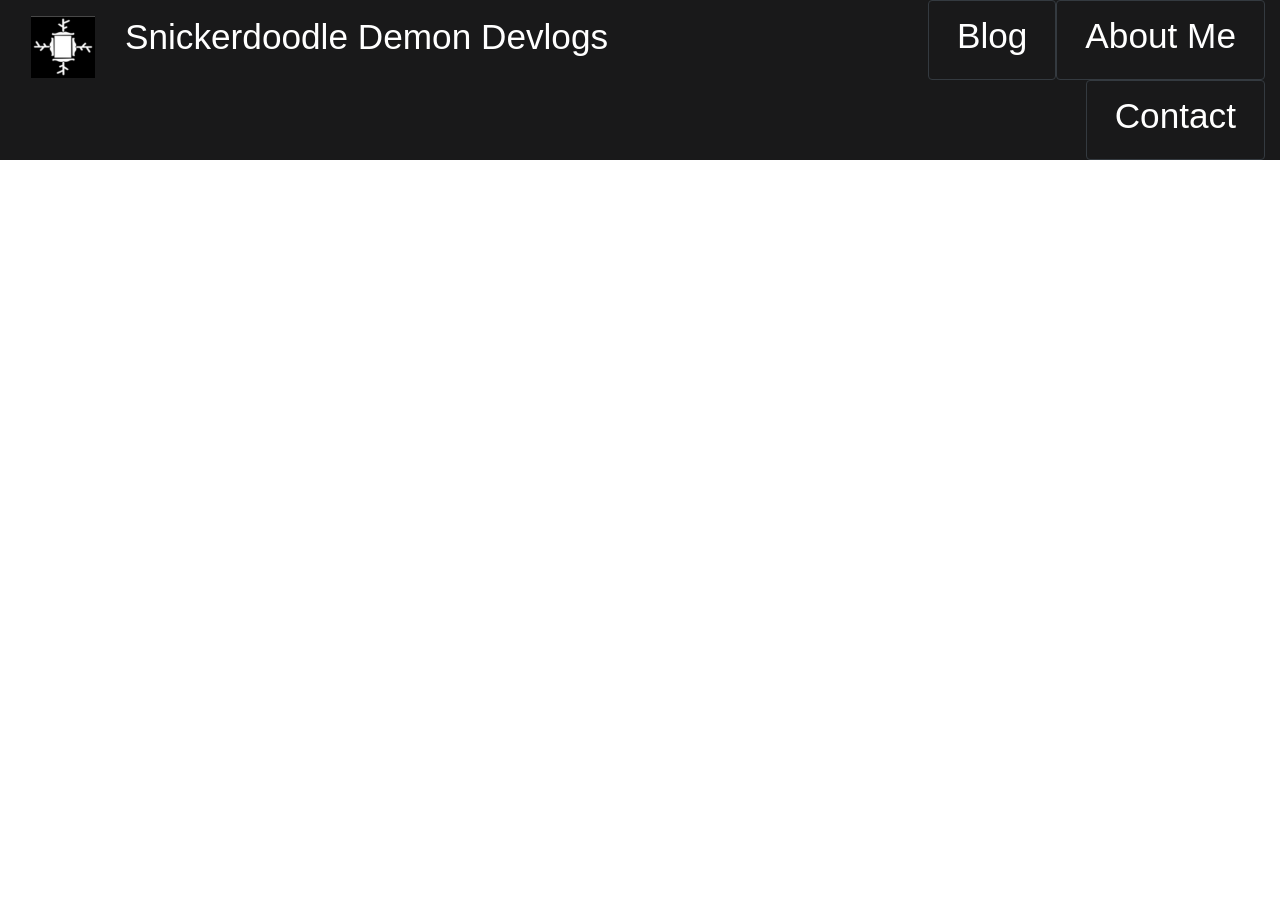
==== pages/about-me.html @ 256b8a62 "fixed the navbar... kind of" ====
<!DOCTYPE html>
<html>
  <head>
    <meta charset="UTF-8" />
    <meta name="viewport" content="width=device-width, initial-scale=1.0" />

    <!--Tab Title-->
    <title>SnickerdoodleDemon - About Me</title>

    <!-- Bootstrap CSS-->
    <link
      rel="stylesheet"
      href="https://cdn.jsdelivr.net/npm/bootstrap@4.1.3/dist/css/bootstrap.min.css"
      integrity="sha384-MCw98/SFnGE8fJT3GXwEOngsV7Zt27NXFoaoApmYm81iuXoPkFOJwJ8ERdknLPMO"
      crossorigin="anonymous"
    />

    <!--Regular CCS-->
    <link href="../style.css" rel="stylesheet" type="text/css" media="all" />
  </head>

  <body>
    <!--Bootstrap JS-->
    <script
      src="https://cdn.jsdelivr.net/npm/bootstrap@5.3.5/dist/js/bootstrap.bundle.min.js"
      integrity="sha384-k6d4wzSIapyDyv1kpU366/PK5hCdSbCRGRCMv+eplOQJWyd1fbcAu9OCUj5zNLiq"
      crossorigin="anonymous"
    ></script>

    <!--Header Section-->
    <header class="container-fluid sticky-top" style="background-color: #19191A;">
      <div class="row">
          <!--Logo and Title-->
          <div class="col-6">
              <div class="row">
                  <div id="logo" class="col-auto">
                       <a href="../index.html"><img src="../assets/my_logo.png" alt="The Alex Turner Method logo" style="max-width: 5rem; padding: 1rem 0rem 1rem 1rem;"></a>
                  </div>
                  <div id="title" class="col">
                      <h1 style="font-size: calc(1rem + 1.5vw); padding: 1rem 0rem; color: white;">Snickerdoodle Demon Devlogs</h1>
                  </div>
              </div>
          </div>
          <!--Spacer-->
          <div class="col-1"></div>
          <!--Navbar Comp-->
          <div class="col-5">
              <nav class="nav" style="justify-content: flex-end;">
                  <button type="button" class="btn btn-outline-dark"><a class="nav-link" href="./blog.html"><h2 style="font-size: calc(1rem + 1.5vw); align-items: flex-end; color: white;">Blog</h2></a></button>
                  <button type="button" class="btn btn-outline-dark"><a class="nav-link" href="./about-me.html"><h2 style="font-size: calc(1rem + 1.5vw); align-items: flex-end; color: white;">About Me</h2></a></button>
                  <button type="button" class="btn btn-outline-dark"><a class="nav-link" href="./contact.html"><h2 style="font-size: calc(1rem + 1.5vw); align-items: flex-end; color: white;">Contact</h2></a></button>
              </nav>
          </div>
      </div>
   </header>

  </body>
</html>
---- style.css ----
body {
    background-color: white;
    color: black;
    font-family: "Trebuchet MS", sans-serif;
  }
    
  #header {
    background-color: #19191A;
    color: white;
    height: 120px;
    padding: 10px;
  }
  
  #hero {
   background-image: url("./assets/hero.jpg");
   background-size: cover;
   height: 700px;
  }
  
  #intro {
    background-color: rgba(187, 108, 240, 0.5);
    padding: 50px;
    box-shadow: rgba(50, 50, 93, 0.25) 0px 30px 60px -12px inset, rgba(0, 0, 0, 0.3) 0px 18px 36px -18px inset;
  }
  
  /* 
    reasons {
    background-color: #F6F5F7;
    height: 300px;
  } */
  
  #intro2 {
    background-color: rgba(37, 176, 155, 0.6);
    padding: 50px;
    box-shadow: rgba(50, 50, 93, 0.25) 0px 30px 60px -12px inset, rgba(0, 0, 0, 0.3) 0px 18px 36px -18px inset;
  }
  
  #projects {
    background-color: #19191A;
    color: white;
    padding: 50px;
    box-shadow: rgba(50, 50, 93, 0.25) 0px 30px 60px -12px inset, rgba(0, 0, 0, 0.3) 0px 18px 36px -18px inset;
  }
  
  #latest {
    background-color: #F6F5F7;
    padding: 50px;
    box-shadow: rgba(50, 50, 93, 0.25) 0px 30px 60px -12px inset, rgba(0, 0, 0, 0.3) 0px 18px 36px -18px inset;
  }
  
  #cta {
   background-image: url("./assets/desk.jpg"); 
   background-size: cover;
   height: 300px;
   padding: 50px;
   box-shadow: rgba(50, 50, 93, 0.25) 0px 30px 60px -12px inset, rgba(0, 0, 0, 0.3) 0px 18px 36px -18px inset;
  }
  
  #footer {
    background-color: #19191A;
    color: white;
    height: 150px;
    padding: 10px;
  }
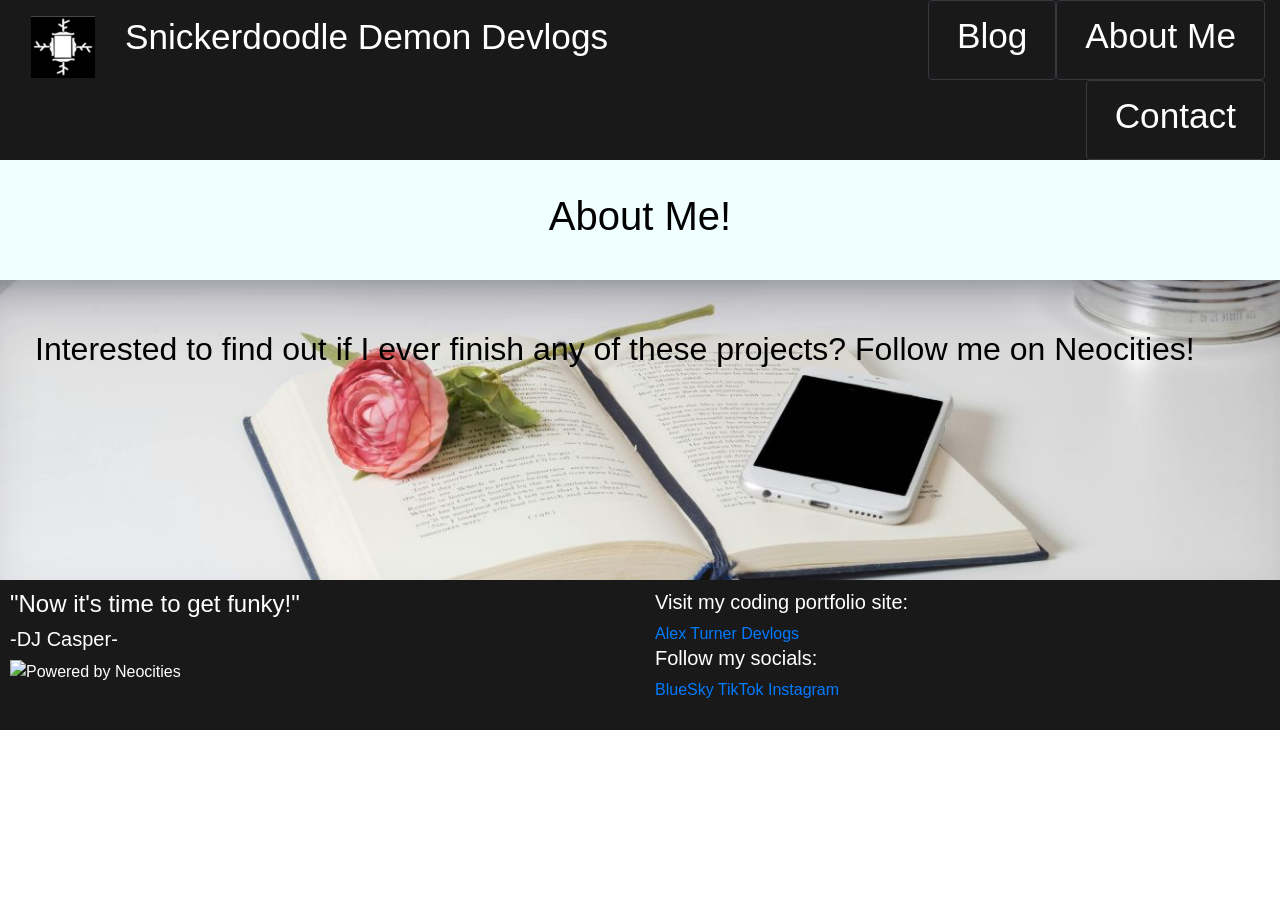
==== commit 3332c4a9: "added the header, title, cta and footer" ====
--- a/pages/about-me.html
+++ b/pages/about-me.html
@@ -52,7 +52,34 @@
               </nav>
           </div>
       </div>
-   </header>
+    </header>
+
+    <!--Page Title-->
+    <section id="aboutme-title" style="background-color: azure; color: black; display: flex; justify-content: center; padding: 2rem;">
+      <h1>About Me!</h1>
+    </section>
+
+    <!--Call to Action Section-->
+    <div id="cta" class="row">
+      <h2>Interested to find out if I ever finish any of these projects? Follow me on Neocities!</h2>
+    </div>
+  
+    <!--Footer-->
+    <footer class="row" id="footer">
+      <div id="quote" class="col">
+        <h4>"Now it's time to get funky!"</h4>
+        <h5>-DJ Casper-</h5>
+        <img src="./assets/neocities_logo.png" alt="Powered by Neocities" />
+      </div>
+      <div id="links" class="col">
+        <h5>Visit my coding portfolio site:</h5>
+        <a href="https://renrutardnaxela.github.io/Alex-Turner-Portfolio-Website/" target="_blank">Alex Turner Devlogs</a>
+        <h5>Follow my socials:</h5>
+          <a href="./pages/not_found.html" target="_blank">BlueSky</a>
+          <a href="./pages/not_found.html" target="_blank">TikTok</a>
+          <a href="./pages/not_found.html" target="_blank">Instagram</a>
+      </div>
+    </footer>
 
   </body>
 </html>
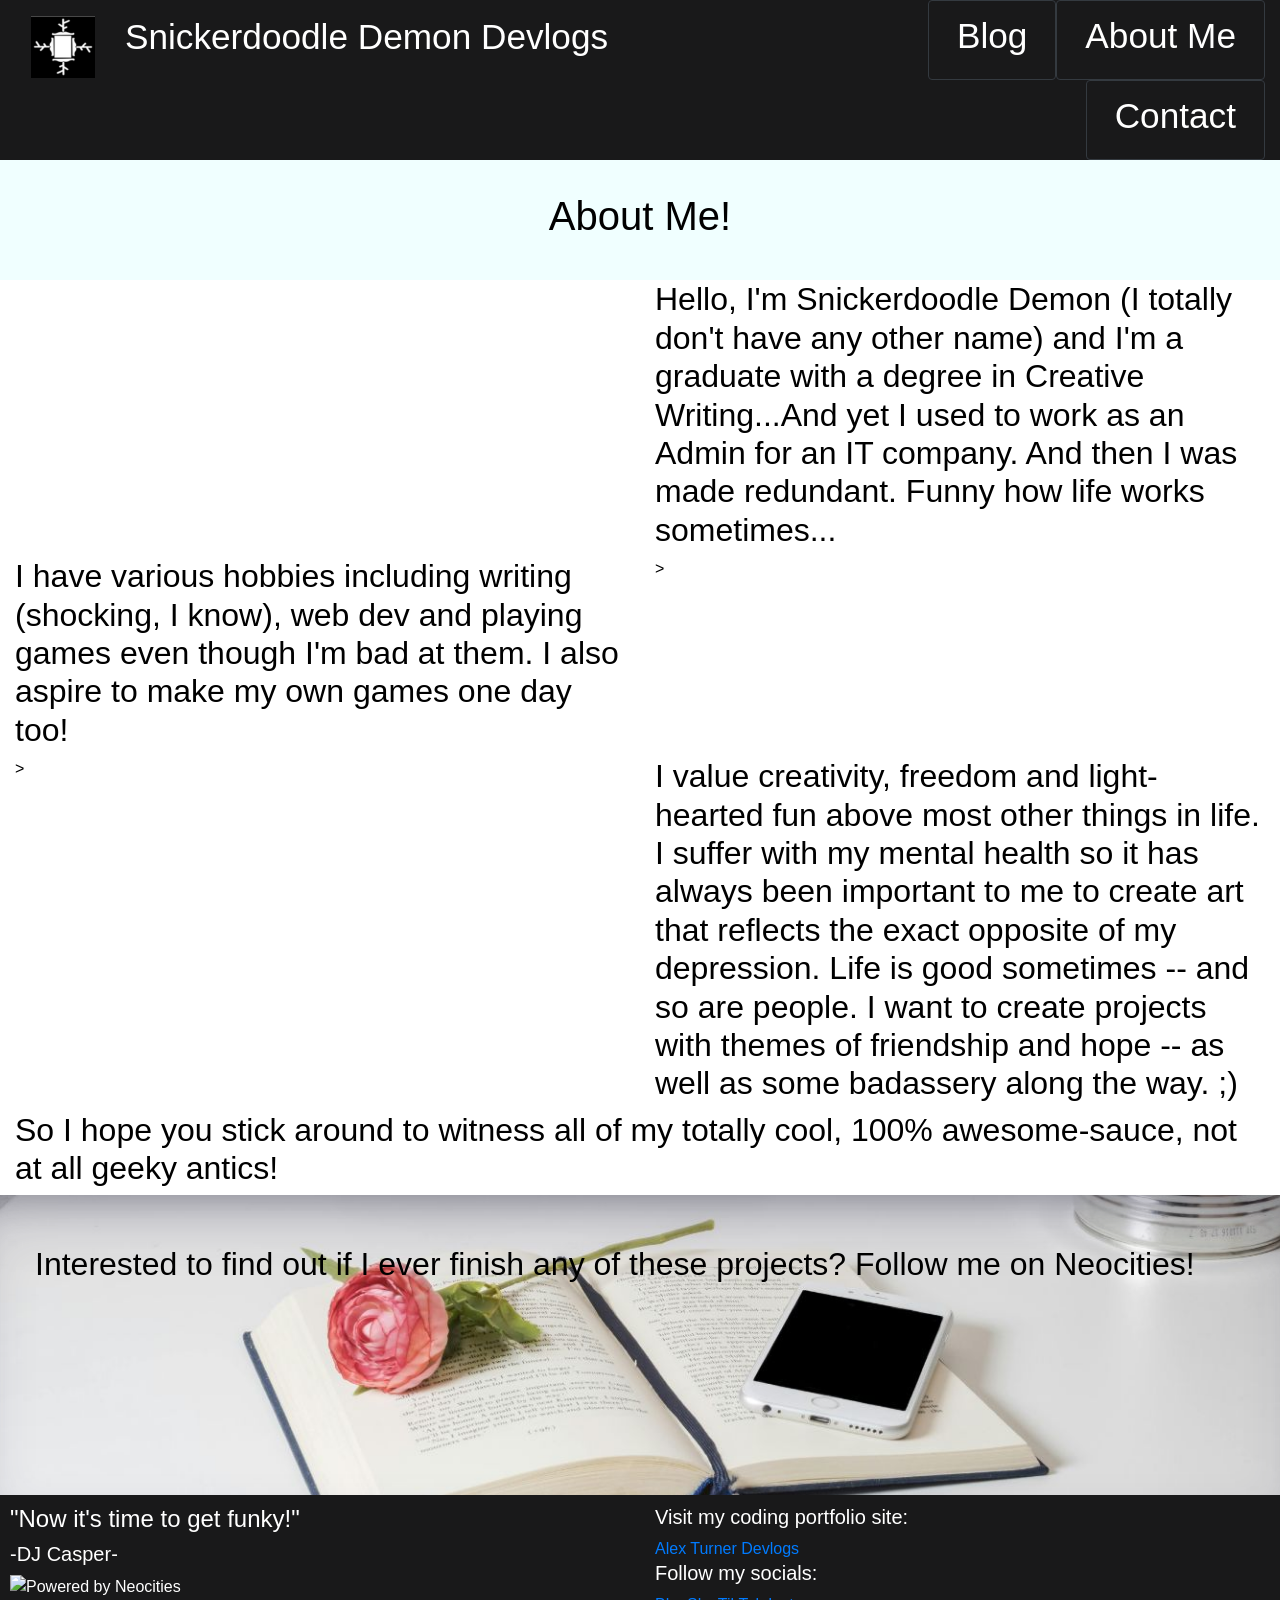
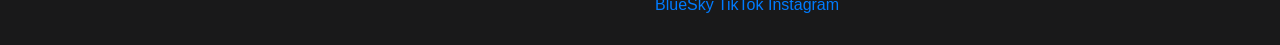
==== commit 7a98d77f: "i added the copy to the about me page" ====
--- a/pages/about-me.html
+++ b/pages/about-me.html
@@ -59,6 +59,38 @@
       <h1>About Me!</h1>
     </section>
 
+    <main class="container-fluid">
+      <div class="row">
+        <div class="col">
+          <img />
+        </div>
+        <div class="col">
+          <h2>Hello, I'm Snickerdoodle Demon (I totally don't have any other name) and I'm a graduate with a degree in Creative Writing...And yet I used to work as an Admin for an IT company. And then I was made redundant. Funny how life works sometimes...</h2>
+        </div>
+      </div>
+      <div class="row">
+        <div class="col">
+          <h2>I have various hobbies including writing (shocking, I know), web dev and playing games even though I'm bad at them. I also aspire to make my own games one day too!</h2>
+        </div>
+        <div class="col">
+          <!--BG Img-->>
+        </div>
+      </div>
+      <div class="row">
+        <div class="col">
+          <!--BG Img-->>
+        </div>
+        <div class="col">
+          <h2>I value creativity, freedom and light-hearted fun above most other things in life. I suffer with my mental health so it has always been important to me to create art that reflects the exact opposite of my depression. Life is good sometimes -- and so are people. I want to create projects with themes of friendship and hope -- as well as some badassery along the way. ;)</h2>
+        </div>
+      </div>
+      <div class="row">
+        <div class="col">
+          <h2>So I hope you stick around to witness all of my totally cool, 100% awesome-sauce, not at all geeky antics!</h2>
+        </div>
+      </div>
+    </main>
+
     <!--Call to Action Section-->
     <div id="cta" class="row">
       <h2>Interested to find out if I ever finish any of these projects? Follow me on Neocities!</h2>
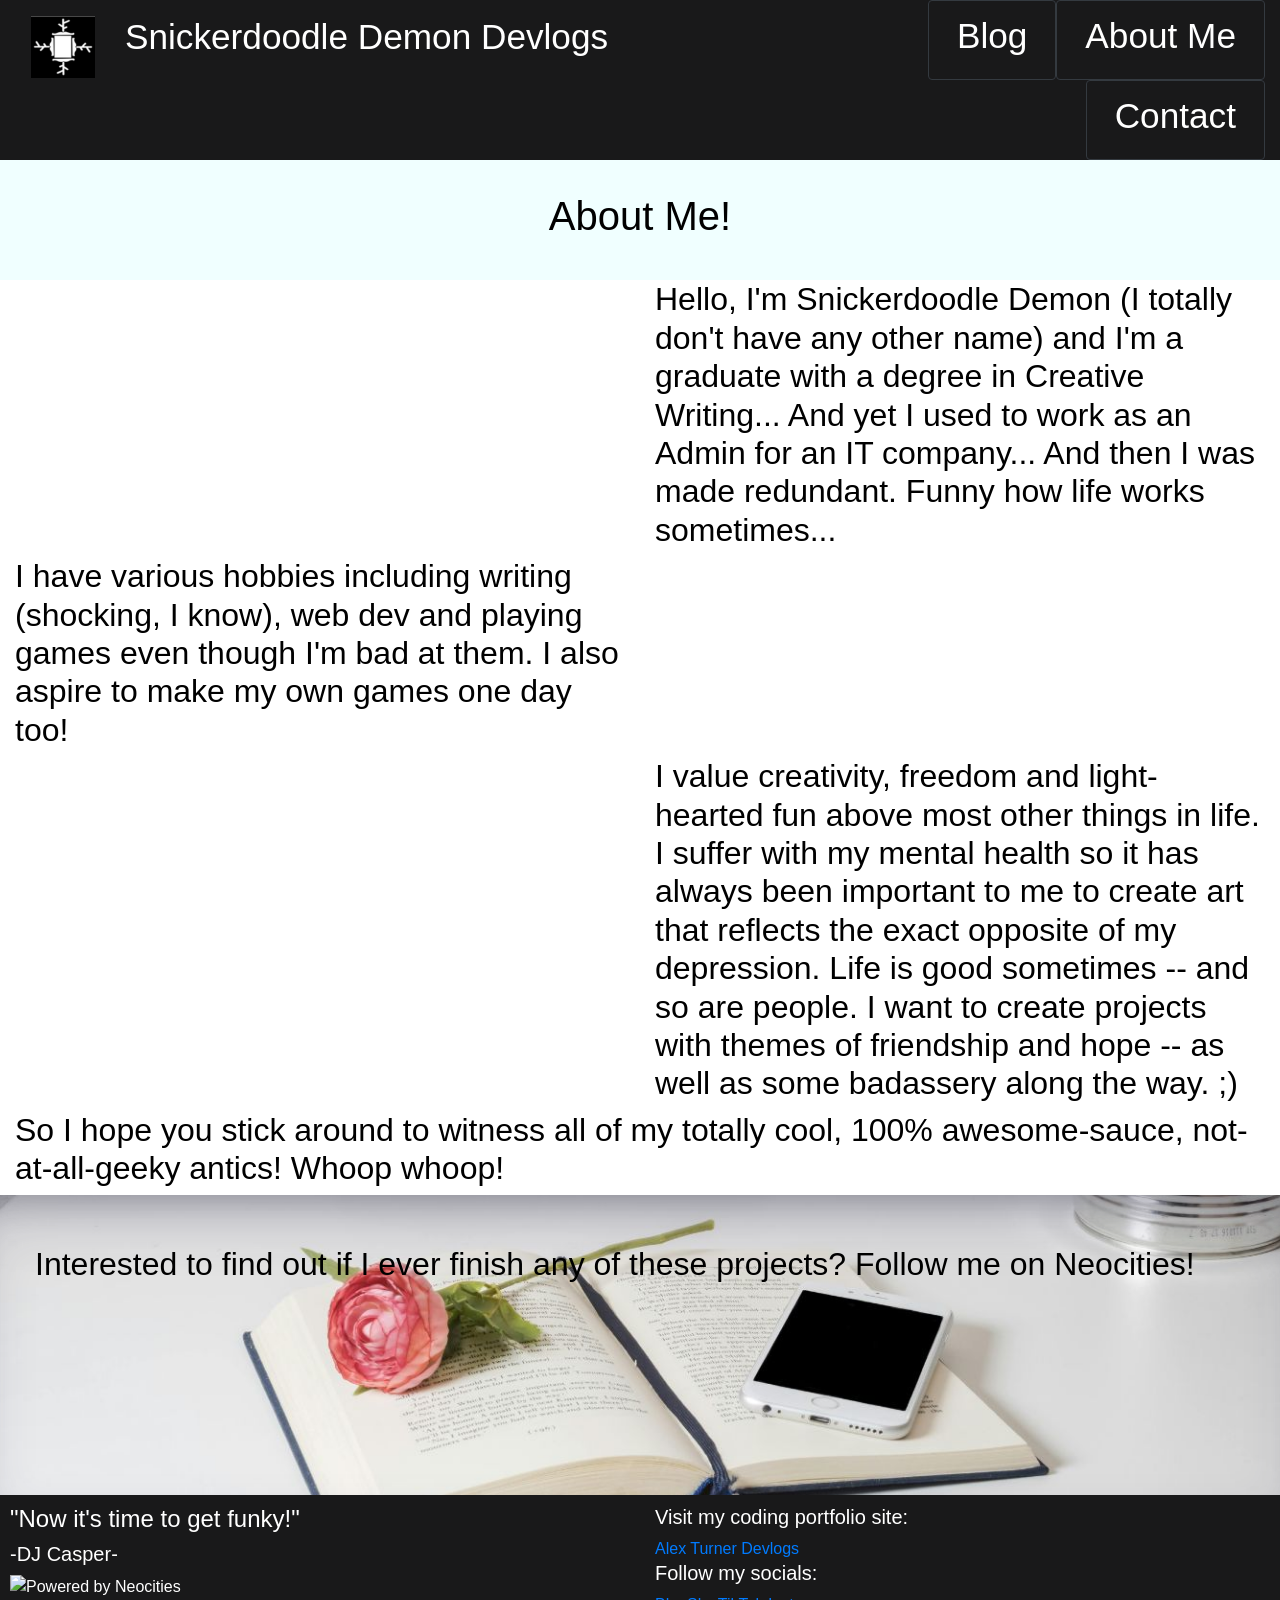
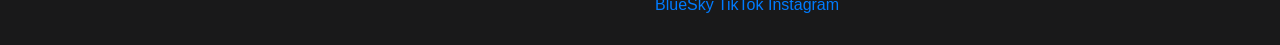
==== commit e9ceefda: "edited the copy" ====
--- a/pages/about-me.html
+++ b/pages/about-me.html
@@ -65,7 +65,7 @@
           <img />
         </div>
         <div class="col">
-          <h2>Hello, I'm Snickerdoodle Demon (I totally don't have any other name) and I'm a graduate with a degree in Creative Writing...And yet I used to work as an Admin for an IT company. And then I was made redundant. Funny how life works sometimes...</h2>
+          <h2>Hello, I'm Snickerdoodle Demon (I totally don't have any other name) and I'm a graduate with a degree in Creative Writing... And yet I used to work as an Admin for an IT company... And then I was made redundant. Funny how life works sometimes...</h2>
         </div>
       </div>
       <div class="row">
@@ -73,12 +73,12 @@
           <h2>I have various hobbies including writing (shocking, I know), web dev and playing games even though I'm bad at them. I also aspire to make my own games one day too!</h2>
         </div>
         <div class="col">
-          <!--BG Img-->>
+          <!--BG Img-->
         </div>
       </div>
       <div class="row">
         <div class="col">
-          <!--BG Img-->>
+          <!--BG Img-->
         </div>
         <div class="col">
           <h2>I value creativity, freedom and light-hearted fun above most other things in life. I suffer with my mental health so it has always been important to me to create art that reflects the exact opposite of my depression. Life is good sometimes -- and so are people. I want to create projects with themes of friendship and hope -- as well as some badassery along the way. ;)</h2>
@@ -86,7 +86,7 @@
       </div>
       <div class="row">
         <div class="col">
-          <h2>So I hope you stick around to witness all of my totally cool, 100% awesome-sauce, not at all geeky antics!</h2>
+          <h2>So I hope you stick around to witness all of my totally cool, 100% awesome-sauce, not-at-all-geeky antics! Whoop whoop!</h2>
         </div>
       </div>
     </main>
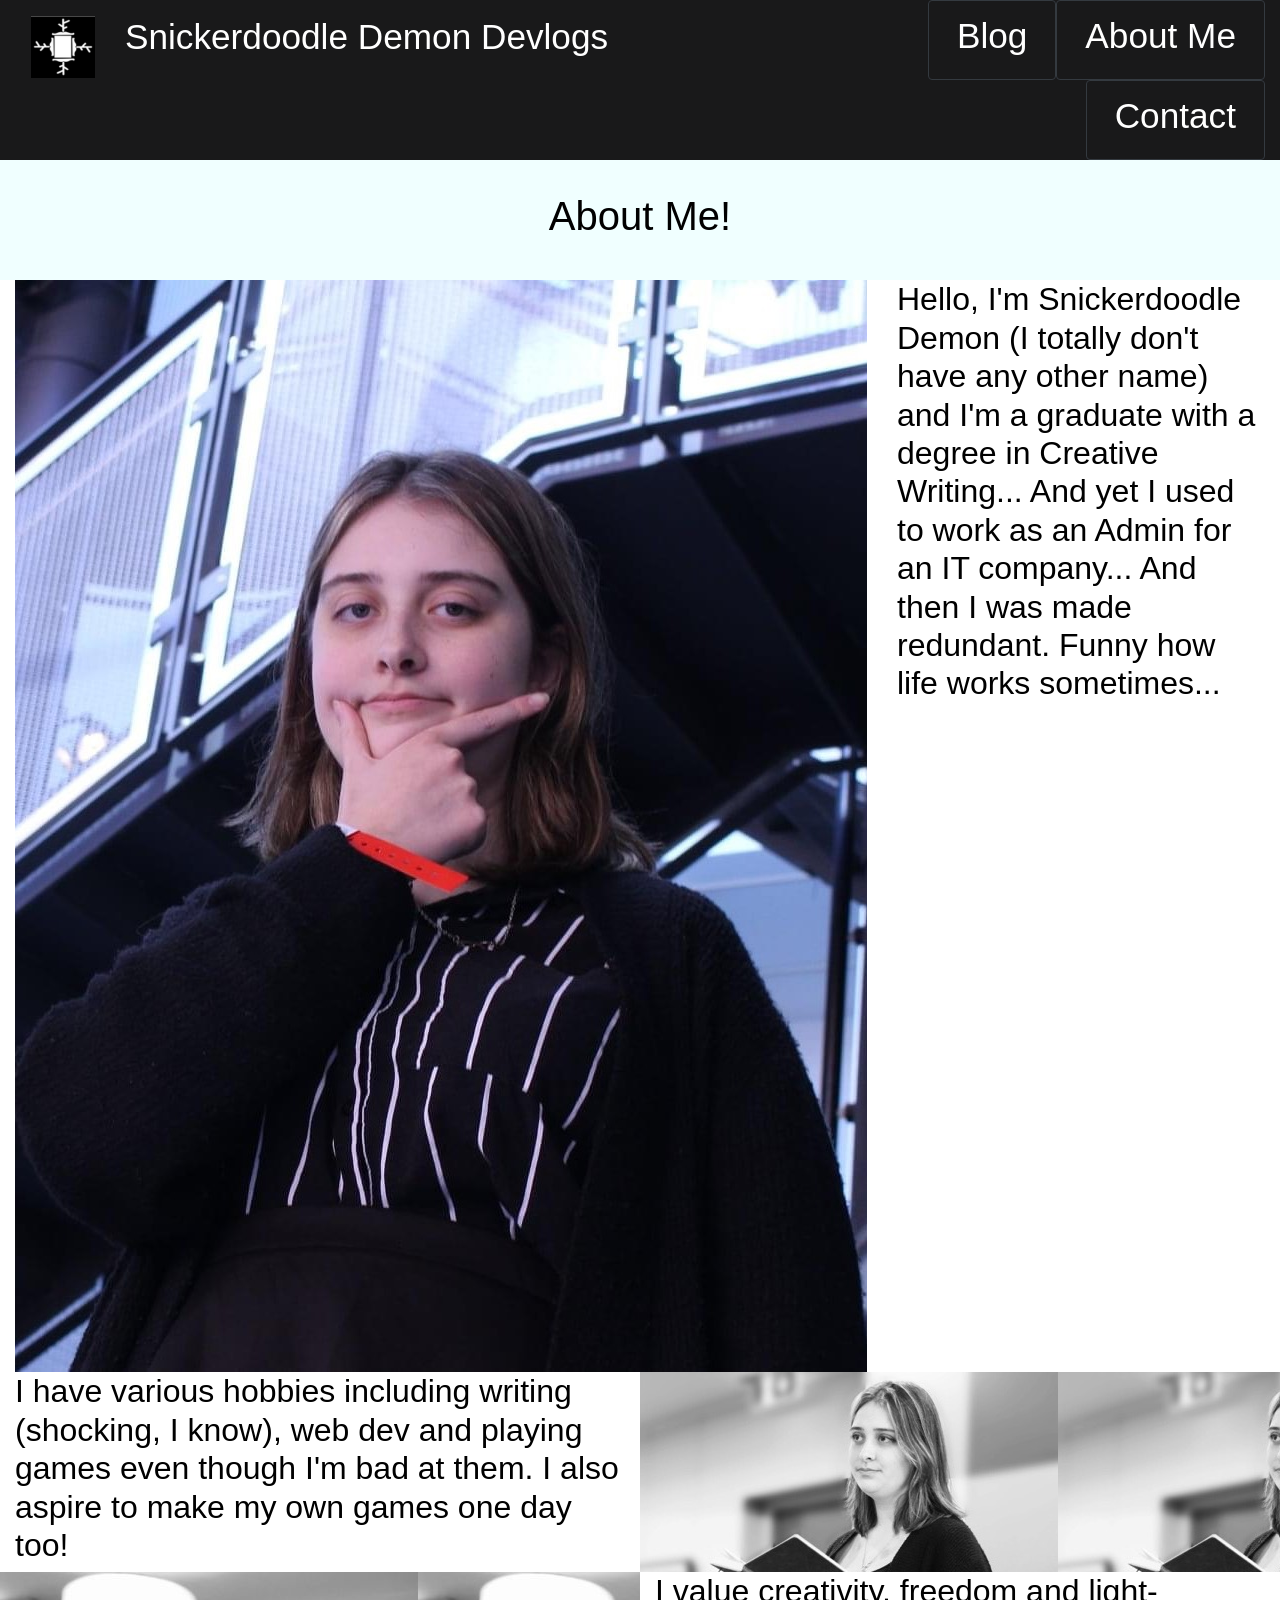
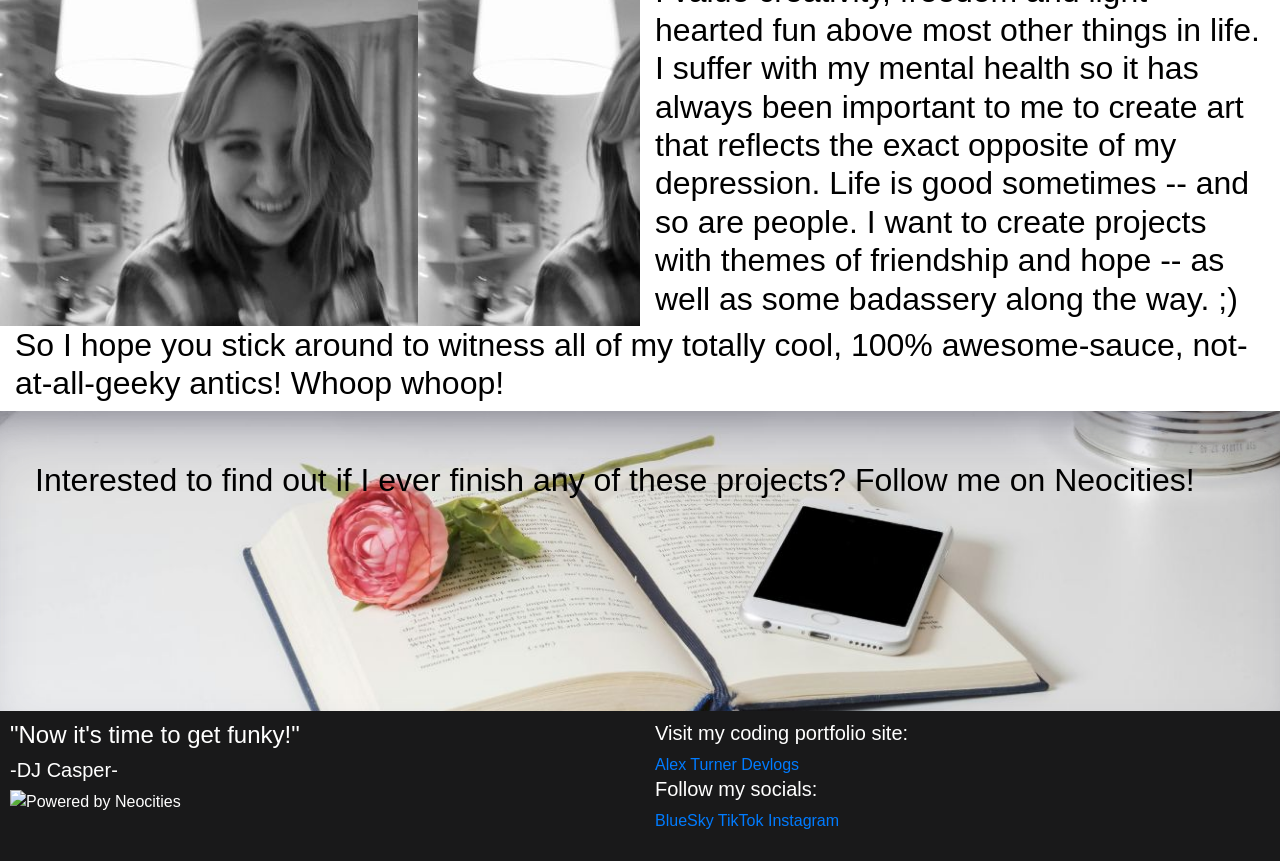
==== commit c6666ec6: "added the images to the about me page" ====
--- a/pages/about-me.html
+++ b/pages/about-me.html
@@ -62,7 +62,7 @@
     <main class="container-fluid">
       <div class="row">
         <div class="col">
-          <img />
+          <img src="../assets/alex3.JPG" alt="Alex making a funny face and pose"/>
         </div>
         <div class="col">
           <h2>Hello, I'm Snickerdoodle Demon (I totally don't have any other name) and I'm a graduate with a degree in Creative Writing... And yet I used to work as an Admin for an IT company... And then I was made redundant. Funny how life works sometimes...</h2>
@@ -72,12 +72,12 @@
         <div class="col">
           <h2>I have various hobbies including writing (shocking, I know), web dev and playing games even though I'm bad at them. I also aspire to make my own games one day too!</h2>
         </div>
-        <div class="col">
+        <div class="col" style="background-image: url(../assets/alex1.jpeg);">
           <!--BG Img-->
         </div>
       </div>
       <div class="row">
-        <div class="col">
+        <div class="col" style="background-image: url(../assets/alex2.jpg);">
           <!--BG Img-->
         </div>
         <div class="col">
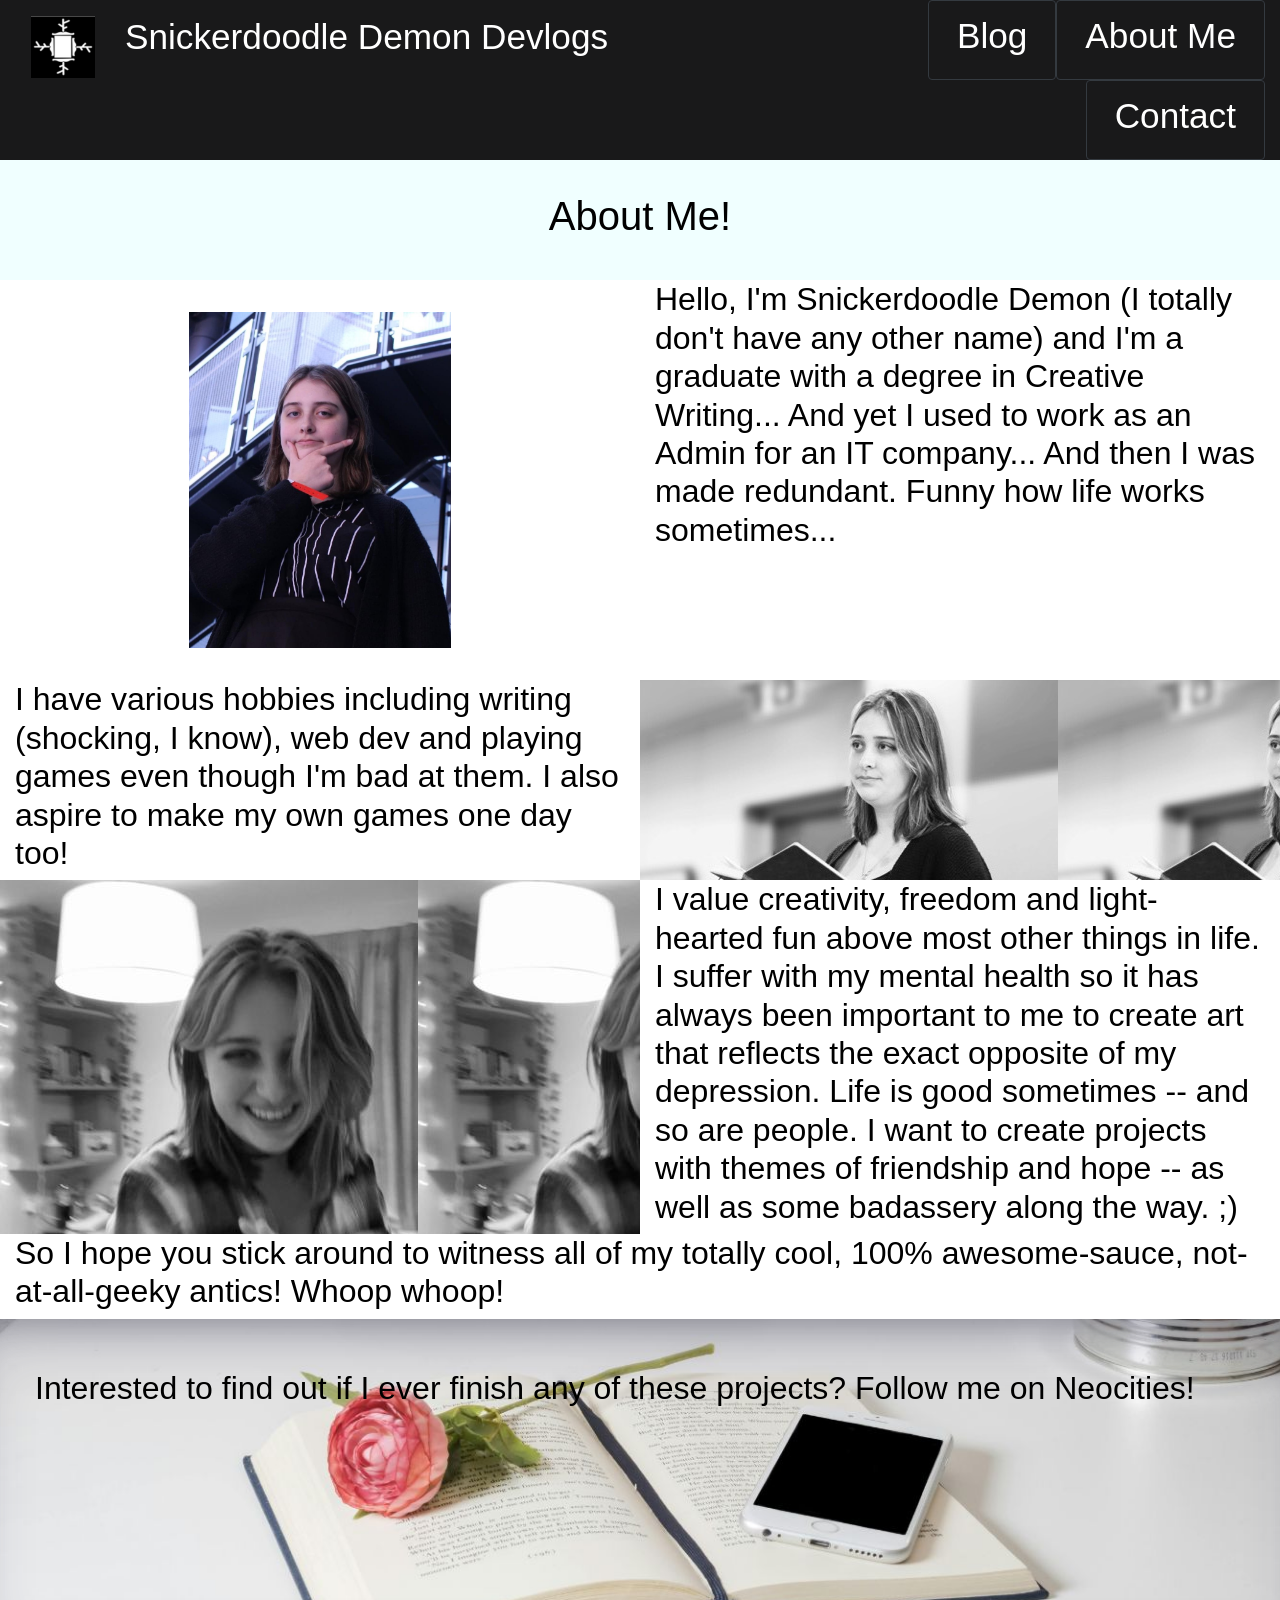
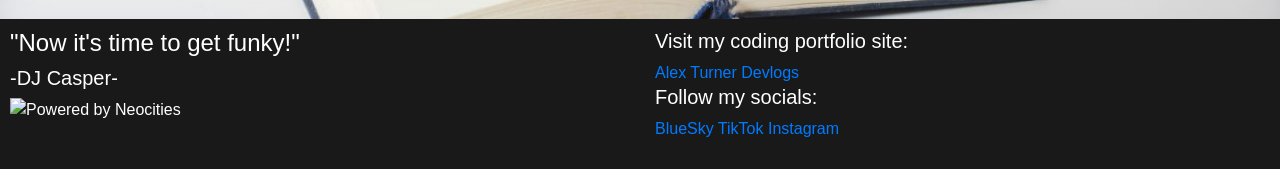
==== commit 6917899b: "adjusted the positioning of the first image" ====
--- a/pages/about-me.html
+++ b/pages/about-me.html
@@ -61,8 +61,8 @@
 
     <main class="container-fluid">
       <div class="row">
-        <div class="col">
-          <img src="../assets/alex3.JPG" alt="Alex making a funny face and pose"/>
+        <div class="col" style="display: flex; justify-content: center;">
+          <img style="height: 25rem; padding: 2rem;" src="../assets/alex3.JPG" alt="Alex making a funny face and posing"/>
         </div>
         <div class="col">
           <h2>Hello, I'm Snickerdoodle Demon (I totally don't have any other name) and I'm a graduate with a degree in Creative Writing... And yet I used to work as an Admin for an IT company... And then I was made redundant. Funny how life works sometimes...</h2>
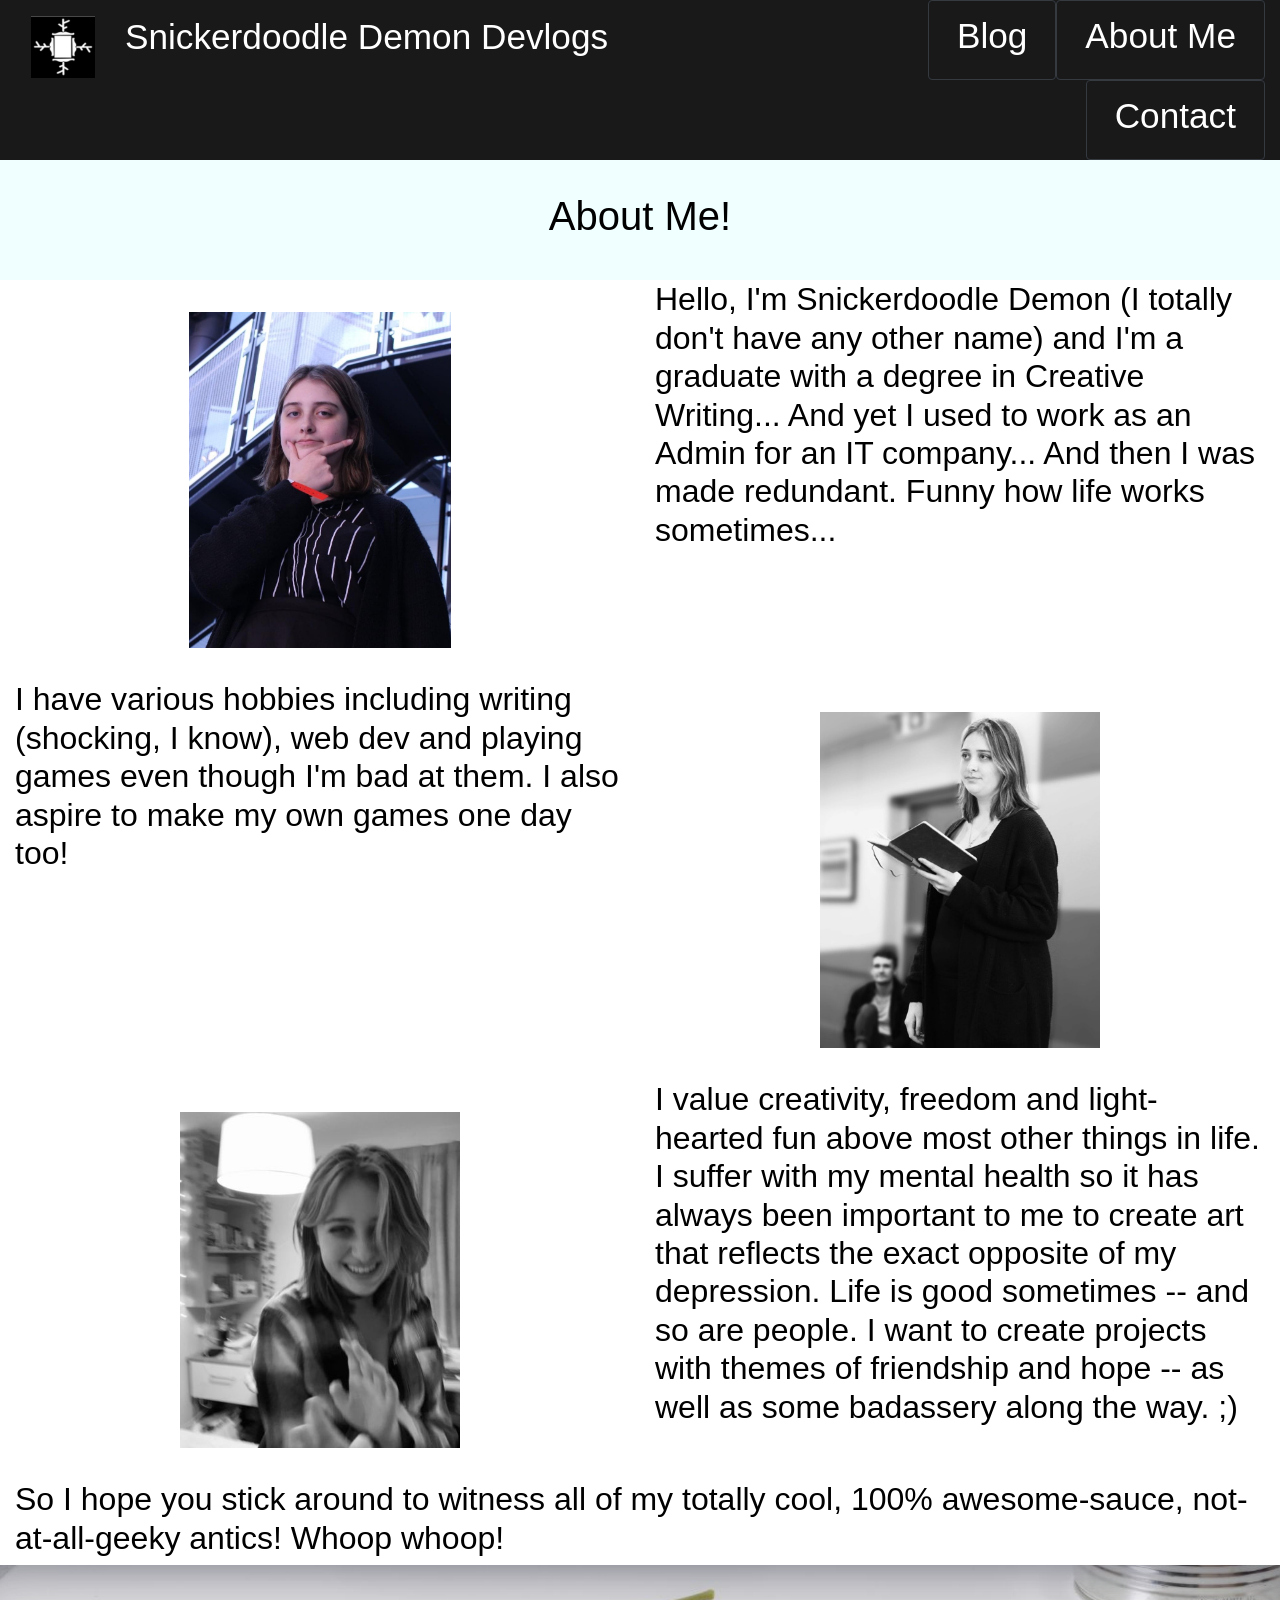
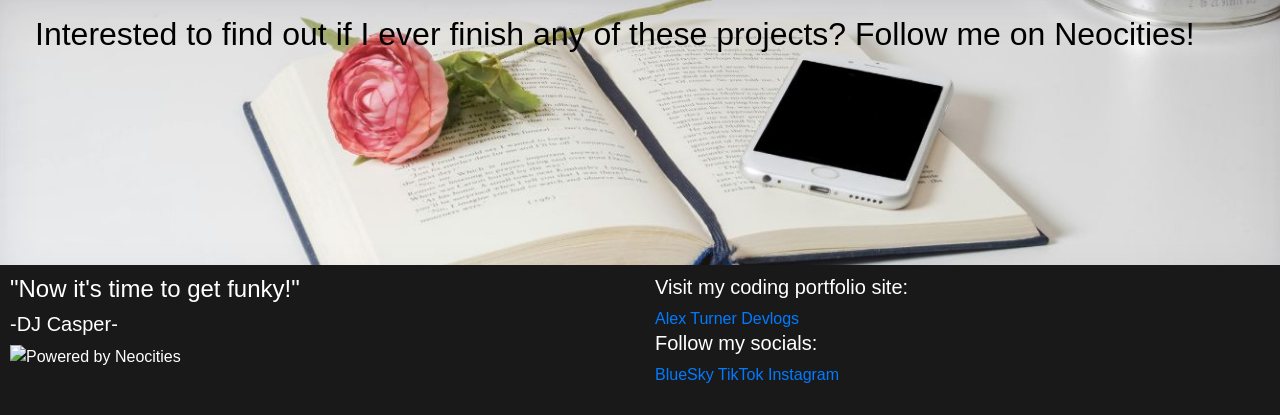
==== commit 2bfede50: "repositioning the other two images on the page" ====
--- a/pages/about-me.html
+++ b/pages/about-me.html
@@ -72,13 +72,13 @@
         <div class="col">
           <h2>I have various hobbies including writing (shocking, I know), web dev and playing games even though I'm bad at them. I also aspire to make my own games one day too!</h2>
         </div>
-        <div class="col" style="background-image: url(../assets/alex1.jpeg);">
-          <!--BG Img-->
+        <div class="col" style="display: flex; justify-content: center;">
+          <img style="height: 25rem; padding: 2rem;" src="../assets/alex1.jpeg" alt="A black and white photo of Alex performing poetry to a crowd"/>
         </div>
       </div>
       <div class="row">
-        <div class="col" style="background-image: url(../assets/alex2.jpg);">
-          <!--BG Img-->
+        <div class="col" style="display: flex; justify-content: center;">
+          <img style="height: 25rem; padding: 2rem;" src="../assets/alex2.jpg" alt="A black and white photo of Alex smiling into the camera"/>
         </div>
         <div class="col">
           <h2>I value creativity, freedom and light-hearted fun above most other things in life. I suffer with my mental health so it has always been important to me to create art that reflects the exact opposite of my depression. Life is good sometimes -- and so are people. I want to create projects with themes of friendship and hope -- as well as some badassery along the way. ;)</h2>
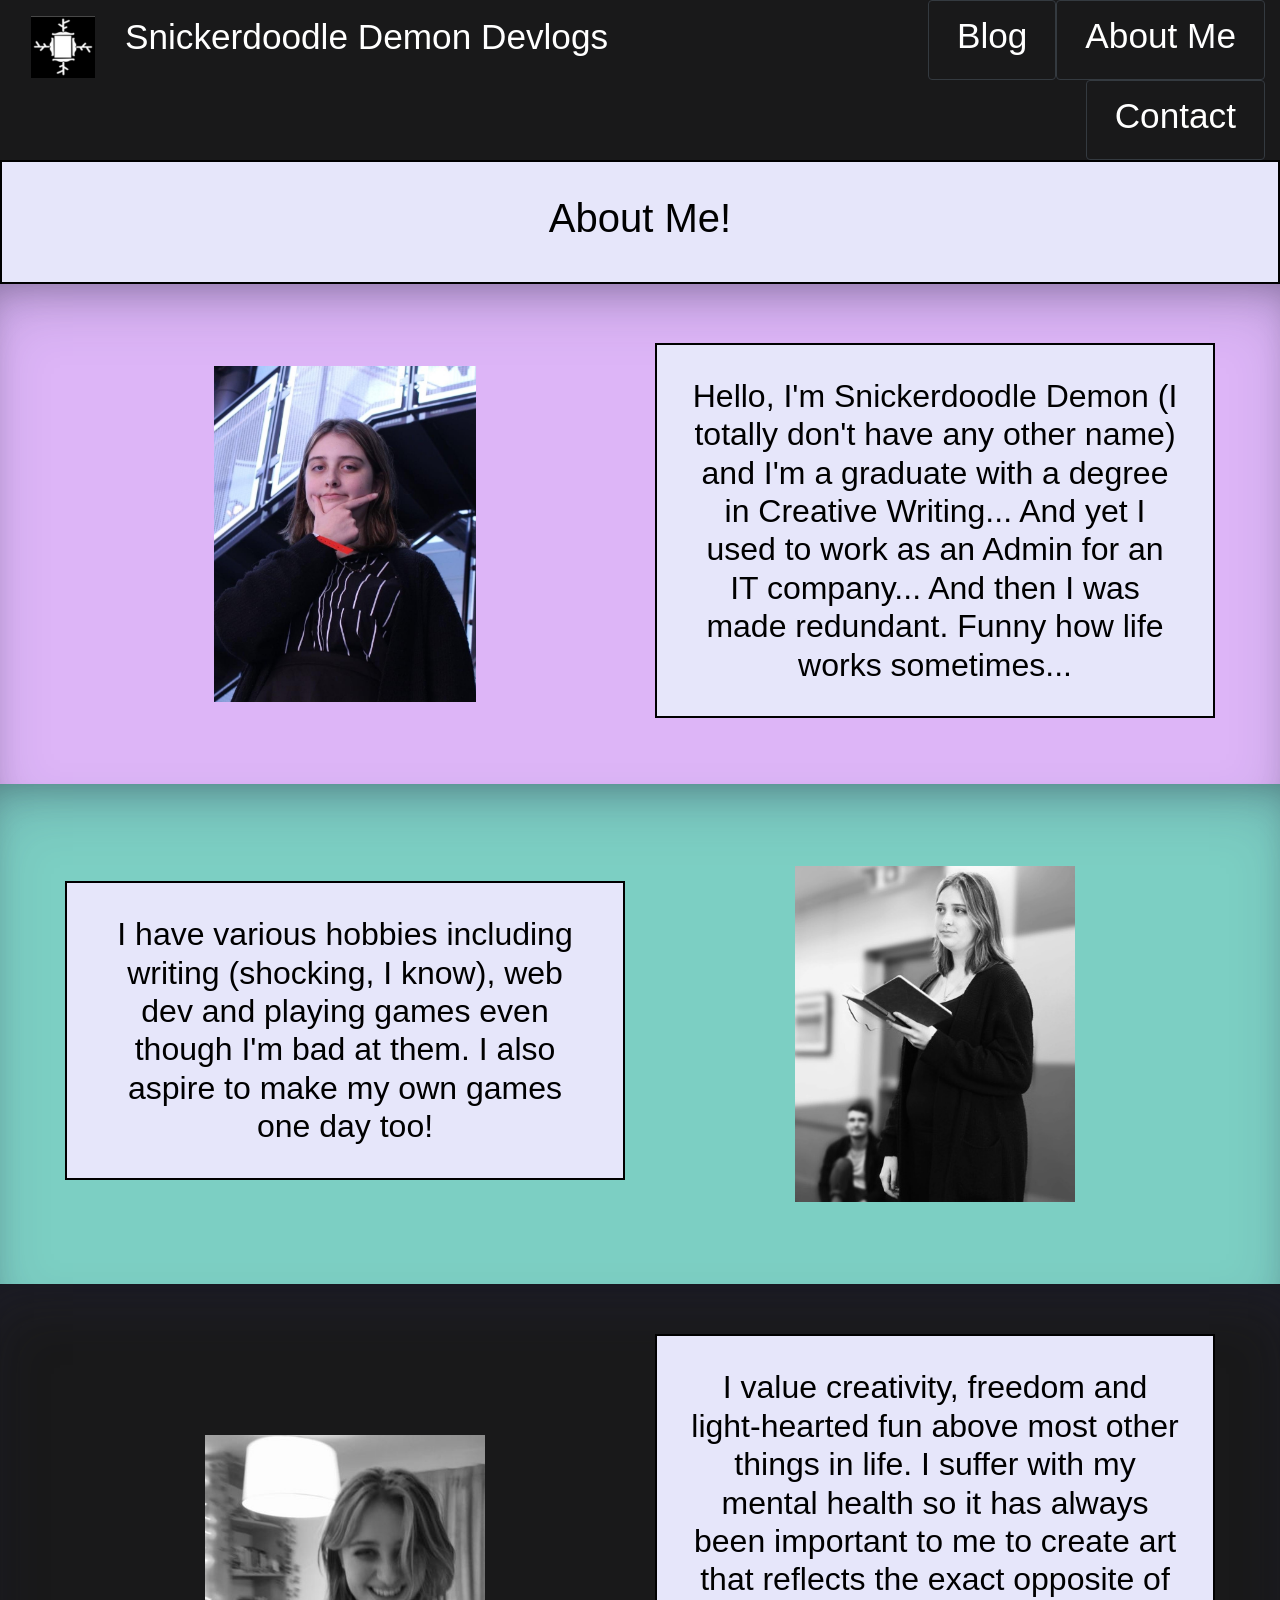
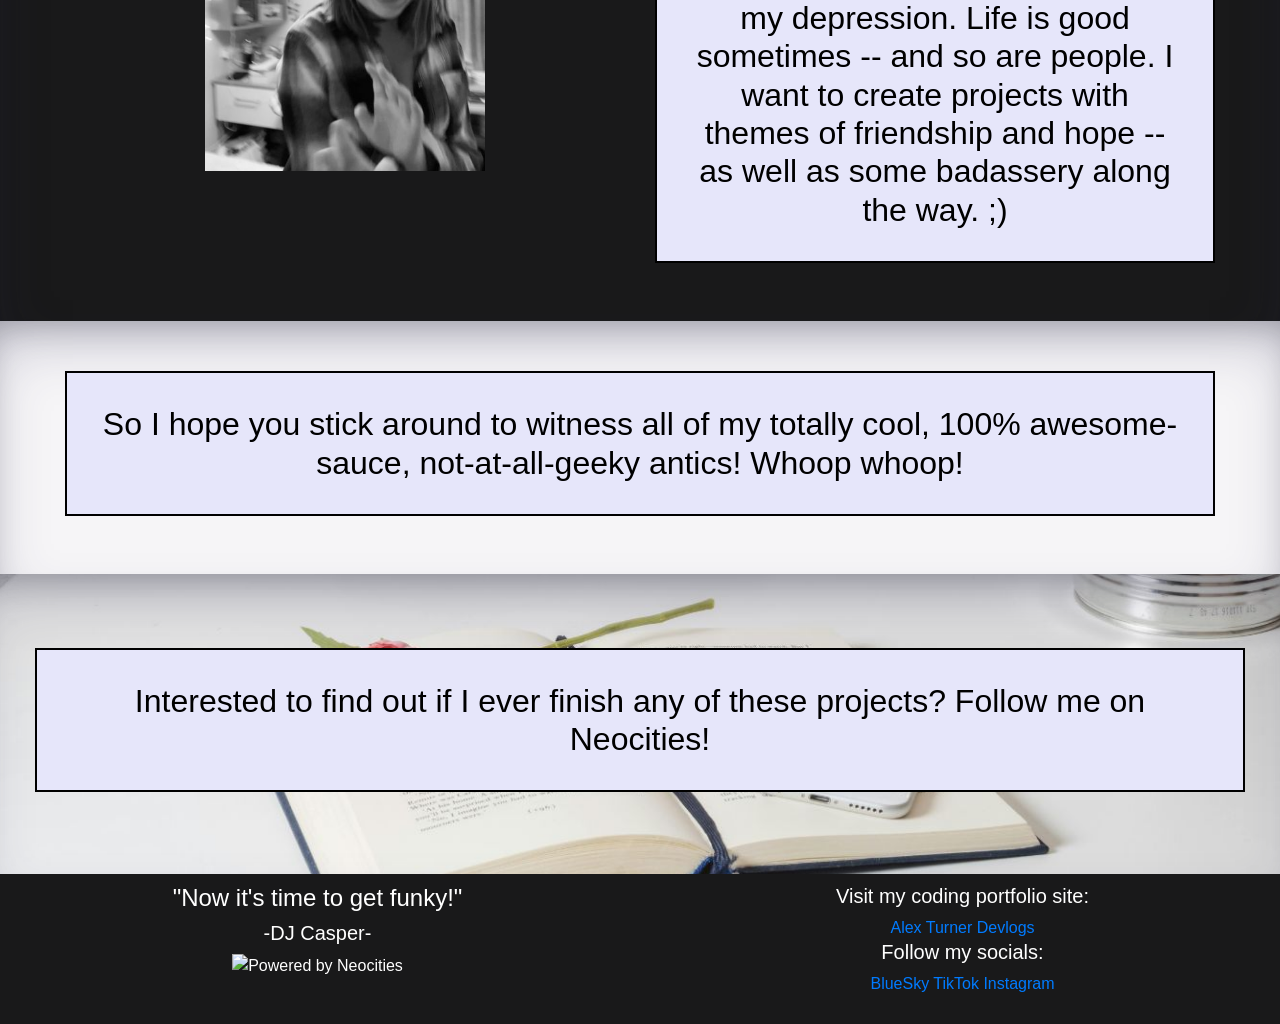
==== commit 09ab6b23: "Merge pull request #5 from renrutardnaxela/do-the-css-for-the-about-me-page the css on the about me " ====
--- a/pages/about-me.html
+++ b/pages/about-me.html
@@ -55,46 +55,46 @@
     </header>
 
     <!--Page Title-->
-    <section id="aboutme-title" style="background-color: azure; color: black; display: flex; justify-content: center; padding: 2rem;">
+    <section id="cardTitleTextBox">
       <h1>About Me!</h1>
     </section>
 
     <main class="container-fluid">
-      <div class="row">
+      <div id="intro" class="row">
         <div class="col" style="display: flex; justify-content: center;">
           <img style="height: 25rem; padding: 2rem;" src="../assets/alex3.JPG" alt="Alex making a funny face and posing"/>
         </div>
         <div class="col">
-          <h2>Hello, I'm Snickerdoodle Demon (I totally don't have any other name) and I'm a graduate with a degree in Creative Writing... And yet I used to work as an Admin for an IT company... And then I was made redundant. Funny how life works sometimes...</h2>
+          <h2 id="cardTitleTextBox">Hello, I'm Snickerdoodle Demon (I totally don't have any other name) and I'm a graduate with a degree in Creative Writing... And yet I used to work as an Admin for an IT company... And then I was made redundant. Funny how life works sometimes...</h2>
         </div>
       </div>
-      <div class="row">
+      <div id="intro2" class="row">
         <div class="col">
-          <h2>I have various hobbies including writing (shocking, I know), web dev and playing games even though I'm bad at them. I also aspire to make my own games one day too!</h2>
+          <h2 id="cardTitleTextBox">I have various hobbies including writing (shocking, I know), web dev and playing games even though I'm bad at them. I also aspire to make my own games one day too!</h2>
         </div>
         <div class="col" style="display: flex; justify-content: center;">
           <img style="height: 25rem; padding: 2rem;" src="../assets/alex1.jpeg" alt="A black and white photo of Alex performing poetry to a crowd"/>
         </div>
       </div>
-      <div class="row">
+      <div id="projects" class="row">
         <div class="col" style="display: flex; justify-content: center;">
           <img style="height: 25rem; padding: 2rem;" src="../assets/alex2.jpg" alt="A black and white photo of Alex smiling into the camera"/>
         </div>
         <div class="col">
-          <h2>I value creativity, freedom and light-hearted fun above most other things in life. I suffer with my mental health so it has always been important to me to create art that reflects the exact opposite of my depression. Life is good sometimes -- and so are people. I want to create projects with themes of friendship and hope -- as well as some badassery along the way. ;)</h2>
+          <h2 id="cardTitleTextBox">I value creativity, freedom and light-hearted fun above most other things in life. I suffer with my mental health so it has always been important to me to create art that reflects the exact opposite of my depression. Life is good sometimes -- and so are people. I want to create projects with themes of friendship and hope -- as well as some badassery along the way. ;)</h2>
         </div>
       </div>
-      <div class="row">
+      <div id="latest" class="row">
         <div class="col">
-          <h2>So I hope you stick around to witness all of my totally cool, 100% awesome-sauce, not-at-all-geeky antics! Whoop whoop!</h2>
+          <h2 id="cardTitleTextBox">So I hope you stick around to witness all of my totally cool, 100% awesome-sauce, not-at-all-geeky antics! Whoop whoop!</h2>
         </div>
       </div>
     </main>
 
-    <!--Call to Action Section-->
-    <div id="cta" class="row">
-      <h2>Interested to find out if I ever finish any of these projects? Follow me on Neocities!</h2>
-    </div>
+      <!--Call to Action Section-->
+      <div id="cta" class="row">
+        <h2 id="ctaTextBox">Interested to find out if I ever finish any of these projects? Follow me on Neocities!</h2>
+      </div>
   
     <!--Footer-->
     <footer class="row" id="footer">
--- a/style.css
+++ b/style.css
@@ -4,11 +4,8 @@
     font-family: "Trebuchet MS", sans-serif;
   }
     
-  #header {
+  header {
     background-color: #19191A;
-    color: white;
-    height: 120px;
-    padding: 10px;
   }
   
   #hero {
@@ -16,11 +13,26 @@
    background-size: cover;
    height: 700px;
   }
+
+  #heroTextBox {
+    background-color: lavender; 
+    padding: 2rem;
+    border: 2px solid black;
+    text-align: center;
+  }
   
   #intro {
     background-color: rgba(187, 108, 240, 0.5);
     padding: 50px;
     box-shadow: rgba(50, 50, 93, 0.25) 0px 30px 60px -12px inset, rgba(0, 0, 0, 0.3) 0px 18px 36px -18px inset;
+    align-items: center;
+  }
+
+  #introTextBox {
+    padding: 2rem;
+    background-color: lavender;
+    border: 2px solid black;
+    text-align: center;
   }
   
   /* 
@@ -33,6 +45,22 @@
     background-color: rgba(37, 176, 155, 0.6);
     padding: 50px;
     box-shadow: rgba(50, 50, 93, 0.25) 0px 30px 60px -12px inset, rgba(0, 0, 0, 0.3) 0px 18px 36px -18px inset;
+    align-items: center;
+  }
+
+  #intro2TextBox {
+    padding: 2rem;
+    background-color: lavender;
+    border: 2px solid black;
+    text-align: center;
+  }
+
+  #cardTitleTextBox {
+    padding: 2rem;
+    background-color: lavender;
+    border: 2px solid black;
+    text-align: center;
+    color: black;
   }
   
   #projects {
@@ -40,12 +68,14 @@
     color: white;
     padding: 50px;
     box-shadow: rgba(50, 50, 93, 0.25) 0px 30px 60px -12px inset, rgba(0, 0, 0, 0.3) 0px 18px 36px -18px inset;
+    align-items: center;
   }
   
   #latest {
     background-color: #F6F5F7;
     padding: 50px;
     box-shadow: rgba(50, 50, 93, 0.25) 0px 30px 60px -12px inset, rgba(0, 0, 0, 0.3) 0px 18px 36px -18px inset;
+    align-items: center;
   }
   
   #cta {
@@ -54,6 +84,14 @@
    height: 300px;
    padding: 50px;
    box-shadow: rgba(50, 50, 93, 0.25) 0px 30px 60px -12px inset, rgba(0, 0, 0, 0.3) 0px 18px 36px -18px inset;
+   align-items: center;
+  }
+
+  #ctaTextBox {
+    padding: 2rem;
+    background-color: lavender;
+    border: 2px solid black;
+    text-align: center;
   }
   
   #footer {
@@ -62,4 +100,14 @@
     height: 150px;
     padding: 10px;
   }
+
+  #quote {
+    justify-content: center;
+    text-align: center;
+  }
+
+  #links {
+    justify-content: center;
+    text-align: center;
+  }
   
